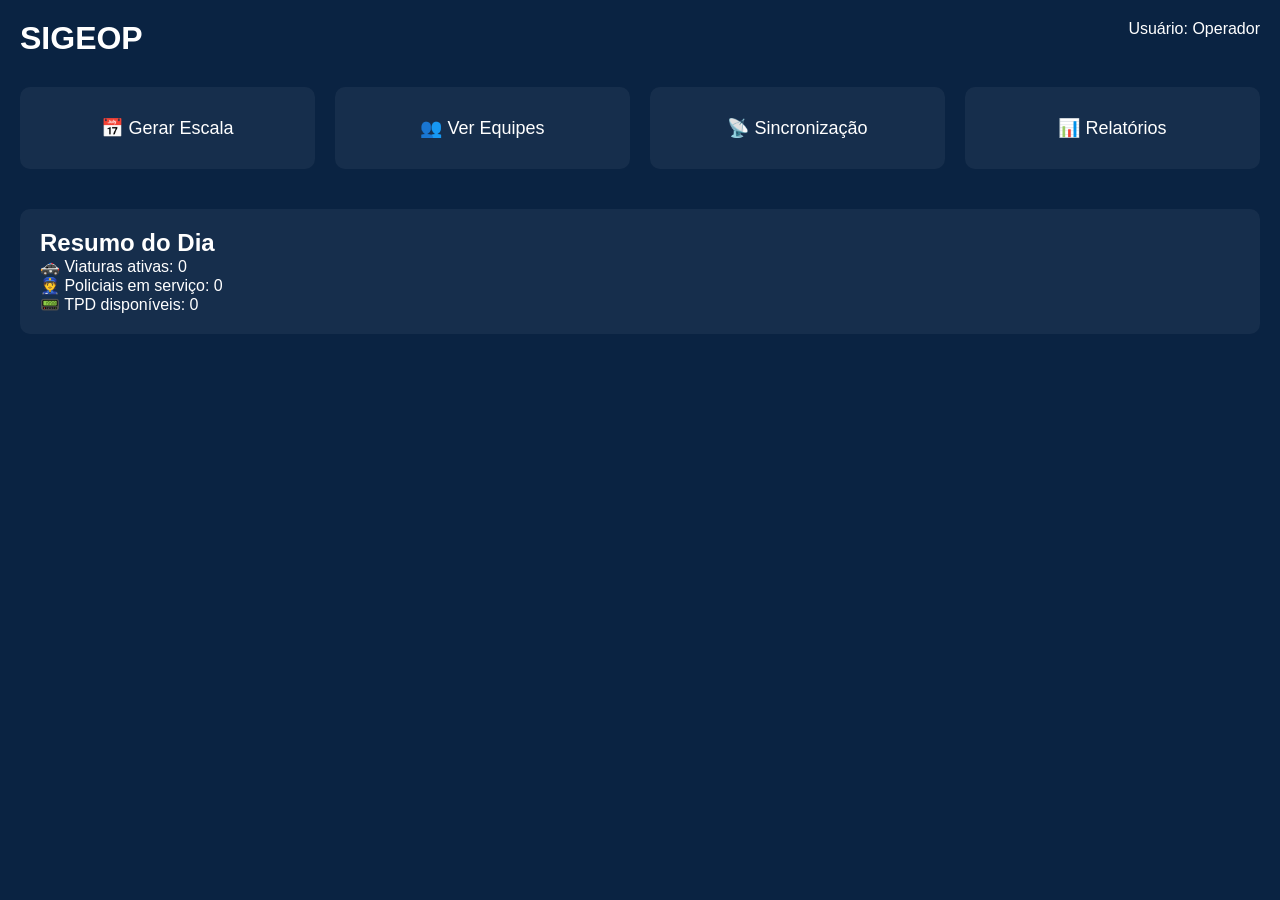
==== frontend/pages/dashboard.html @ 9eb5d2dc "Initial commit - estrutura inicial do SIGEOP" ====
<!DOCTYPE html>
<html lang="pt-BR">

<head>
    <meta charset="UTF-8">
    <title>Dashboard - SIGEOP</title>
    <link rel="stylesheet" href="../styles/style.css">
</head>

<body>

    <div class="dashboard-container">

        <header>
            <h1>SIGEOP</h1>
            <span>Usuário: Operador</span>
        </header>

        <main>

            <div class="cards">

                <a href="#" class="card">📅 Gerar Escala</a>
                <a href="#" class="card">👥 Ver Equipes</a>
                <a href="#" class="card">📡 Sincronização</a>
                <a href="#" class="card">📊 Relatórios</a>

            </div>

            <div class="resumo">
                <h2>Resumo do Dia</h2>
                <p>🚓 Viaturas ativas: 0</p>
                <p>👮 Policiais em serviço: 0</p>
                <p>📟 TPD disponíveis: 0</p>
            </div>

        </main>

    </div>

</body>

</html>
---- frontend/styles/style.css ----
* {
    margin: 0;
    padding: 0;
    box-sizing: border-box;
}

body {
    font-family: 'Inter', sans-serif;
    height: 100vh;
    background: #0a2342;
    overflow: hidden;
}

/* Fundo com efeito tecnológico */
.background {
    position: absolute;
    width: 100%;
    height: 100%;
    background: radial-gradient(circle at 20% 30%, #163d6b, transparent),
        radial-gradient(circle at 80% 70%, #1f4e85, transparent);
    opacity: 0.6;
}

/* Container central */
.login-container {
    position: relative;
    z-index: 2;
    height: 100%;
    display: flex;
    flex-direction: column;
    justify-content: center;
    align-items: center;
}

/* Logo / título */
.logo h1 {
    color: white;
    font-size: 42px;
    font-weight: 600;
    letter-spacing: 2px;
}

.logo p {
    color: #cbd5e1;
    margin-bottom: 30px;
}

/* Caixa de login */
.login-box {
    background: rgba(255, 255, 255, 0.05);
    padding: 40px;
    border-radius: 12px;
    backdrop-filter: blur(10px);
    box-shadow: 0 0 25px rgba(0, 0, 0, 0.3);
    width: 320px;
    text-align: center;
}

.login-box h2 {
    color: white;
    margin-bottom: 20px;
}

/* Inputs */
.login-box input {
    width: 100%;
    padding: 12px;
    margin-bottom: 15px;
    border: none;
    border-radius: 6px;
    outline: none;
}

/* Botão */
.login-box button {
    width: 100%;
    padding: 12px;
    background: #e11d48;
    /* vermelho */
    border: none;
    border-radius: 6px;
    color: white;
    font-weight: 600;
    cursor: pointer;
    transition: 0.3s;
}

.login-box button:hover {
    background: #be123c;
}

/* Rodapé */
.footer {
    margin-top: 20px;
    color: #94a3b8;
    font-size: 12px;
}

/* DASHBOARD -------------------------------------------- */

.dashboard-container {
    padding: 20px;
    color: white;
}

/* Header */
header {
    display: flex;
    justify-content: space-between;
    margin-bottom: 30px;
}

/* Cards */
.cards {
    display: grid;
    grid-template-columns: repeat(4, 1fr);
    gap: 20px;
}

.card {
    background: rgba(255, 255, 255, 0.05);
    padding: 30px;
    text-align: center;
    border-radius: 10px;
    text-decoration: none;
    color: white;
    font-size: 18px;
    transition: 0.3s;
}

.card:hover {
    background: #1f4e85;
    transform: scale(1.05);
}

/* Resumo */
.resumo {
    margin-top: 40px;
    background: rgba(255, 255, 255, 0.05);
    padding: 20px;
    border-radius: 10px;
}
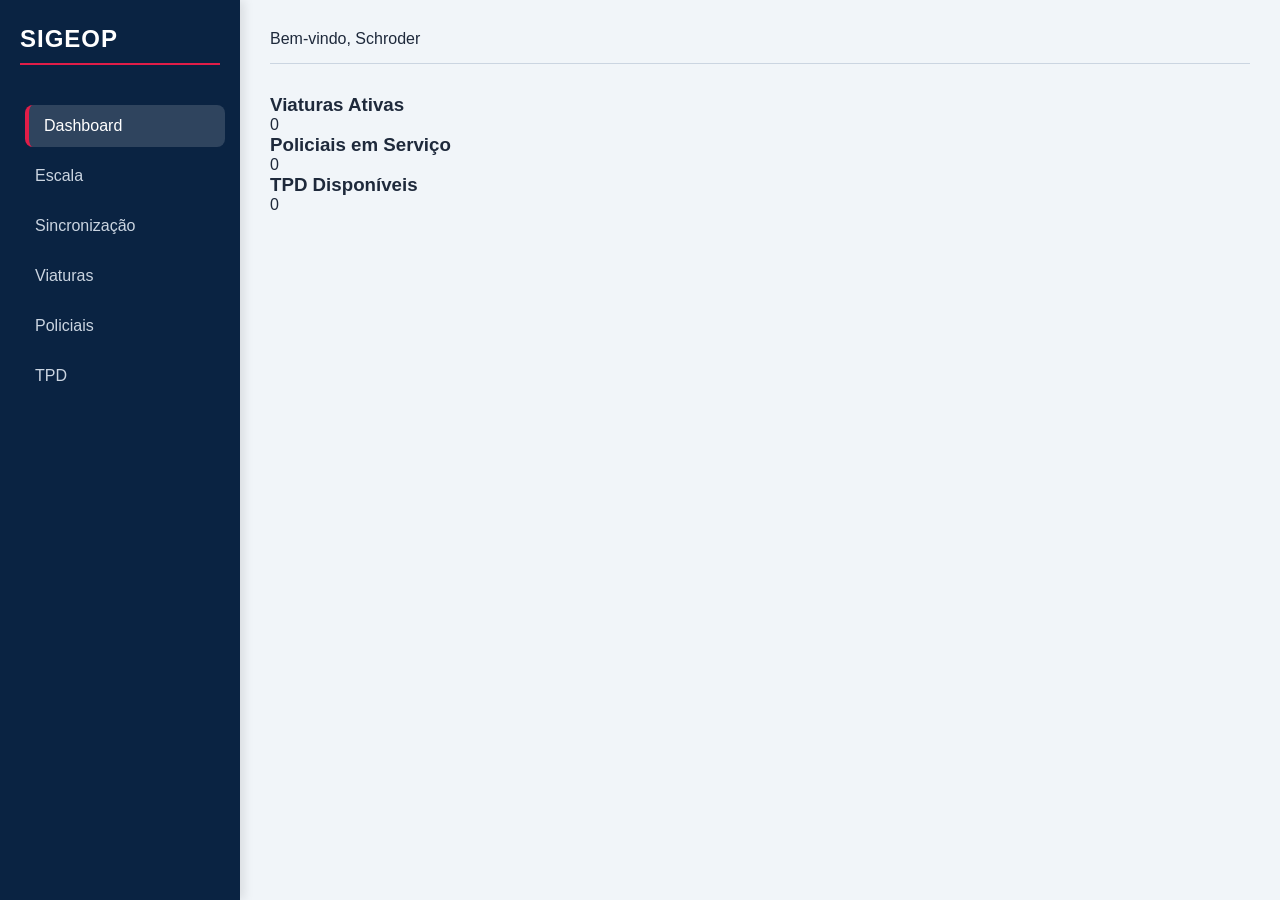
==== commit d3c147db: "v.02 sinc / escala" ====
--- a/frontend/pages/dashboard.html
+++ b/frontend/pages/dashboard.html
@@ -9,30 +9,47 @@
 
 <body>
 
-    <div class="dashboard-container">
+    <div class="dashboard">
 
-        <header>
-            <h1>SIGEOP</h1>
-            <span>Usuário: Operador</span>
-        </header>
+        <!-- MENU LATERAL -->
+        <aside class="sidebar">
+            <h2>SIGEOP</h2>
 
-        <main>
+            <nav>
+                <a href="dashboard.html" class="active">Dashboard</a>
+                <a href="escala.html">Escala</a>
+                <a href="sinc.html">Sincronização</a>
+                <a href="#">Viaturas</a>
+                <a href="#">Policiais</a>
+                <a href="#">TPD</a>
+            </nav>
+        </aside>
 
-            <div class="cards">
+        <!-- CONTEÚDO -->
+        <main class="content">
 
-                <a href="#" class="card">📅 Gerar Escala</a>
-                <a href="#" class="card">👥 Ver Equipes</a>
-                <a href="#" class="card">📡 Sincronização</a>
-                <a href="#" class="card">📊 Relatórios</a>
+            <header class="topbar">
+                <span>Bem-vindo, Schroder</span>
+            </header>
 
-            </div>
+            <section class="cards">
 
-            <div class="resumo">
-                <h2>Resumo do Dia</h2>
-                <p>🚓 Viaturas ativas: 0</p>
-                <p>👮 Policiais em serviço: 0</p>
-                <p>📟 TPD disponíveis: 0</p>
-            </div>
+                <div class="card">
+                    <h3>Viaturas Ativas</h3>
+                    <p>0</p>
+                </div>
+
+                <div class="card">
+                    <h3>Policiais em Serviço</h3>
+                    <p>0</p>
+                </div>
+
+                <div class="card">
+                    <h3>TPD Disponíveis</h3>
+                    <p>0</p>
+                </div>
+
+            </section>
 
         </main>
 
--- a/frontend/styles/style.css
+++ b/frontend/styles/style.css
@@ -1,3 +1,19 @@
+:root {
+    /* Cores Institucionais */
+    --primary-blue: #0a2342;
+    --secondary-blue: #163d6b;
+    --accent-red: #e11d48;
+    --accent-red-hover: #be123c;
+    --success-green: #16a34a;
+
+    /* Cores de Fundo e Texto */
+    --bg-light: #f1f5f9;
+    --white: #ffffff;
+    --text-main: #1e293b;
+    --text-muted: #64748b;
+    --border-color: #cbd5e1;
+}
+
 * {
     margin: 0;
     padding: 0;
@@ -6,137 +22,167 @@
 
 body {
     font-family: 'Inter', sans-serif;
+    background: var(--bg-light);
+    color: var(--text-main);
     height: 100vh;
-    background: #0a2342;
     overflow: hidden;
 }
 
-/* Fundo com efeito tecnológico */
+/* EFEITOS DE LOGIN (Mantidos e Refinados) */
 .background {
     position: absolute;
     width: 100%;
     height: 100%;
-    background: radial-gradient(circle at 20% 30%, #163d6b, transparent),
+    background: radial-gradient(circle at 20% 30%, var(--secondary-blue), transparent),
         radial-gradient(circle at 80% 70%, #1f4e85, transparent);
-    opacity: 0.6;
+    background-color: var(--primary-blue);
+    z-index: -1;
 }
 
-/* Container central */
-.login-container {
-    position: relative;
-    z-index: 2;
-    height: 100%;
+/* LAYOUT PRINCIPAL */
+.dashboard {
+    display: flex;
+    height: 100vh;
+}
+
+/* SIDEBAR */
+.sidebar {
+    width: 240px;
+    background: var(--primary-blue);
+    color: var(--white);
+    padding: 25px 20px;
     display: flex;
     flex-direction: column;
-    justify-content: center;
-    align-items: center;
+    box-shadow: 4px 0 10px rgba(0, 0, 0, 0.1);
 }
 
-/* Logo / título */
-.logo h1 {
-    color: white;
-    font-size: 42px;
-    font-weight: 600;
-    letter-spacing: 2px;
+.sidebar h2 {
+    font-size: 1.5rem;
+    letter-spacing: 1px;
+    margin-bottom: 40px;
+    border-bottom: 2px solid var(--accent-red);
+    padding-bottom: 10px;
 }
 
-.logo p {
+.sidebar a {
+    display: flex;
+    align-items: center;
     color: #cbd5e1;
-    margin-bottom: 30px;
+    text-decoration: none;
+    padding: 12px 15px;
+    margin-bottom: 8px;
+    border-radius: 8px;
+    transition: all 0.3s ease;
 }
 
-/* Caixa de login */
-.login-box {
-    background: rgba(255, 255, 255, 0.05);
-    padding: 40px;
-    border-radius: 12px;
-    backdrop-filter: blur(10px);
-    box-shadow: 0 0 25px rgba(0, 0, 0, 0.3);
-    width: 320px;
-    text-align: center;
+.sidebar a:hover,
+.sidebar a.active {
+    background: rgba(255, 255, 255, 0.1);
+    color: var(--white);
+    transform: translateX(5px);
 }
 
-.login-box h2 {
-    color: white;
-    margin-bottom: 20px;
+.sidebar a.active {
+    border-left: 4px solid var(--accent-red);
+    background: rgba(255, 255, 255, 0.15);
 }
 
-/* Inputs */
-.login-box input {
+/* CONTEÚDO PRINCIPAL */
+.content {
+    flex: 1;
+    padding: 30px;
+    overflow-y: auto;
+}
+
+.topbar {
+    display: flex;
+    justify-content: space-between;
+    align-items: center;
+    margin-bottom: 30px;
+    padding-bottom: 15px;
+    border-bottom: 1px solid var(--border-color);
+}
+
+/* CONTROLES E INPUTS */
+.controls {
+    display: flex;
+    flex-wrap: wrap;
+    gap: 15px;
+    margin-bottom: 25px;
+    background: var(--white);
+    padding: 20px;
+    border-radius: 10px;
+    box-shadow: 0 2px 5px rgba(0, 0, 0, 0.05);
+}
+
+.controls input,
+.controls select {
+    padding: 10px;
+    border: 1px solid var(--border-color);
+    border-radius: 6px;
+    outline: none;
+    font-family: inherit;
+}
+
+/* TABELAS OPERACIONAIS */
+.tabela-container {
+    background: var(--white);
+    border-radius: 10px;
+    box-shadow: 0 4px 6px -1px rgba(0, 0, 0, 0.1);
+    overflow: hidden;
+}
+
+.tabela {
     width: 100%;
-    padding: 12px;
-    margin-bottom: 15px;
+    border-collapse: collapse;
+}
+
+.tabela th {
+    background: #f8fafc;
+    color: var(--text-muted);
+    font-weight: 600;
+    text-transform: uppercase;
+    font-size: 0.75rem;
+    letter-spacing: 0.05em;
+    padding: 15px;
+    text-align: left;
+    border-bottom: 2px solid var(--bg-light);
+}
+
+.tabela td {
+    padding: 12px 15px;
+    border-bottom: 1px solid var(--bg-light);
+}
+
+.tabela tr:hover {
+    background-color: #f1f5f9;
+}
+
+/* BOTÕES */
+.btn-primary {
+    background: var(--primary-blue);
+    color: white;
+    padding: 10px 20px;
     border: none;
     border-radius: 6px;
-    outline: none;
+    cursor: pointer;
+    font-weight: 600;
 }
 
-/* Botão */
-.login-box button {
+.finalizar {
+    background: var(--success-green);
+    color: white;
+    padding: 18px;
     width: 100%;
-    padding: 12px;
-    background: #e11d48;
-    /* vermelho */
     border: none;
-    border-radius: 6px;
-    color: white;
-    font-weight: 600;
+    border-radius: 8px;
+    font-size: 1.1rem;
+    font-weight: bold;
     cursor: pointer;
-    transition: 0.3s;
+    margin-top: 30px;
+    transition: filter 0.3s;
 }
 
-.login-box button:hover {
-    background: #be123c;
-}
-
-/* Rodapé */
-.footer {
-    margin-top: 20px;
-    color: #94a3b8;
-    font-size: 12px;
-}
-
-/* DASHBOARD -------------------------------------------- */
-
-.dashboard-container {
-    padding: 20px;
-    color: white;
-}
-
-/* Header */
-header {
-    display: flex;
-    justify-content: space-between;
-    margin-bottom: 30px;
-}
-
-/* Cards */
-.cards {
-    display: grid;
-    grid-template-columns: repeat(4, 1fr);
-    gap: 20px;
-}
-
-.card {
-    background: rgba(255, 255, 255, 0.05);
-    padding: 30px;
-    text-align: center;
-    border-radius: 10px;
-    text-decoration: none;
-    color: white;
-    font-size: 18px;
-    transition: 0.3s;
-}
-
-.card:hover {
-    background: #1f4e85;
-    transform: scale(1.05);
-}
-
-/* Resumo */
-.resumo {
-    margin-top: 40px;
-    background: rgba(255, 255, 255, 0.05);
-    padding: 20px;
-    border-radius: 10px;
+.finalizar:hover {
+    filter: brightness(1.1);
 }
